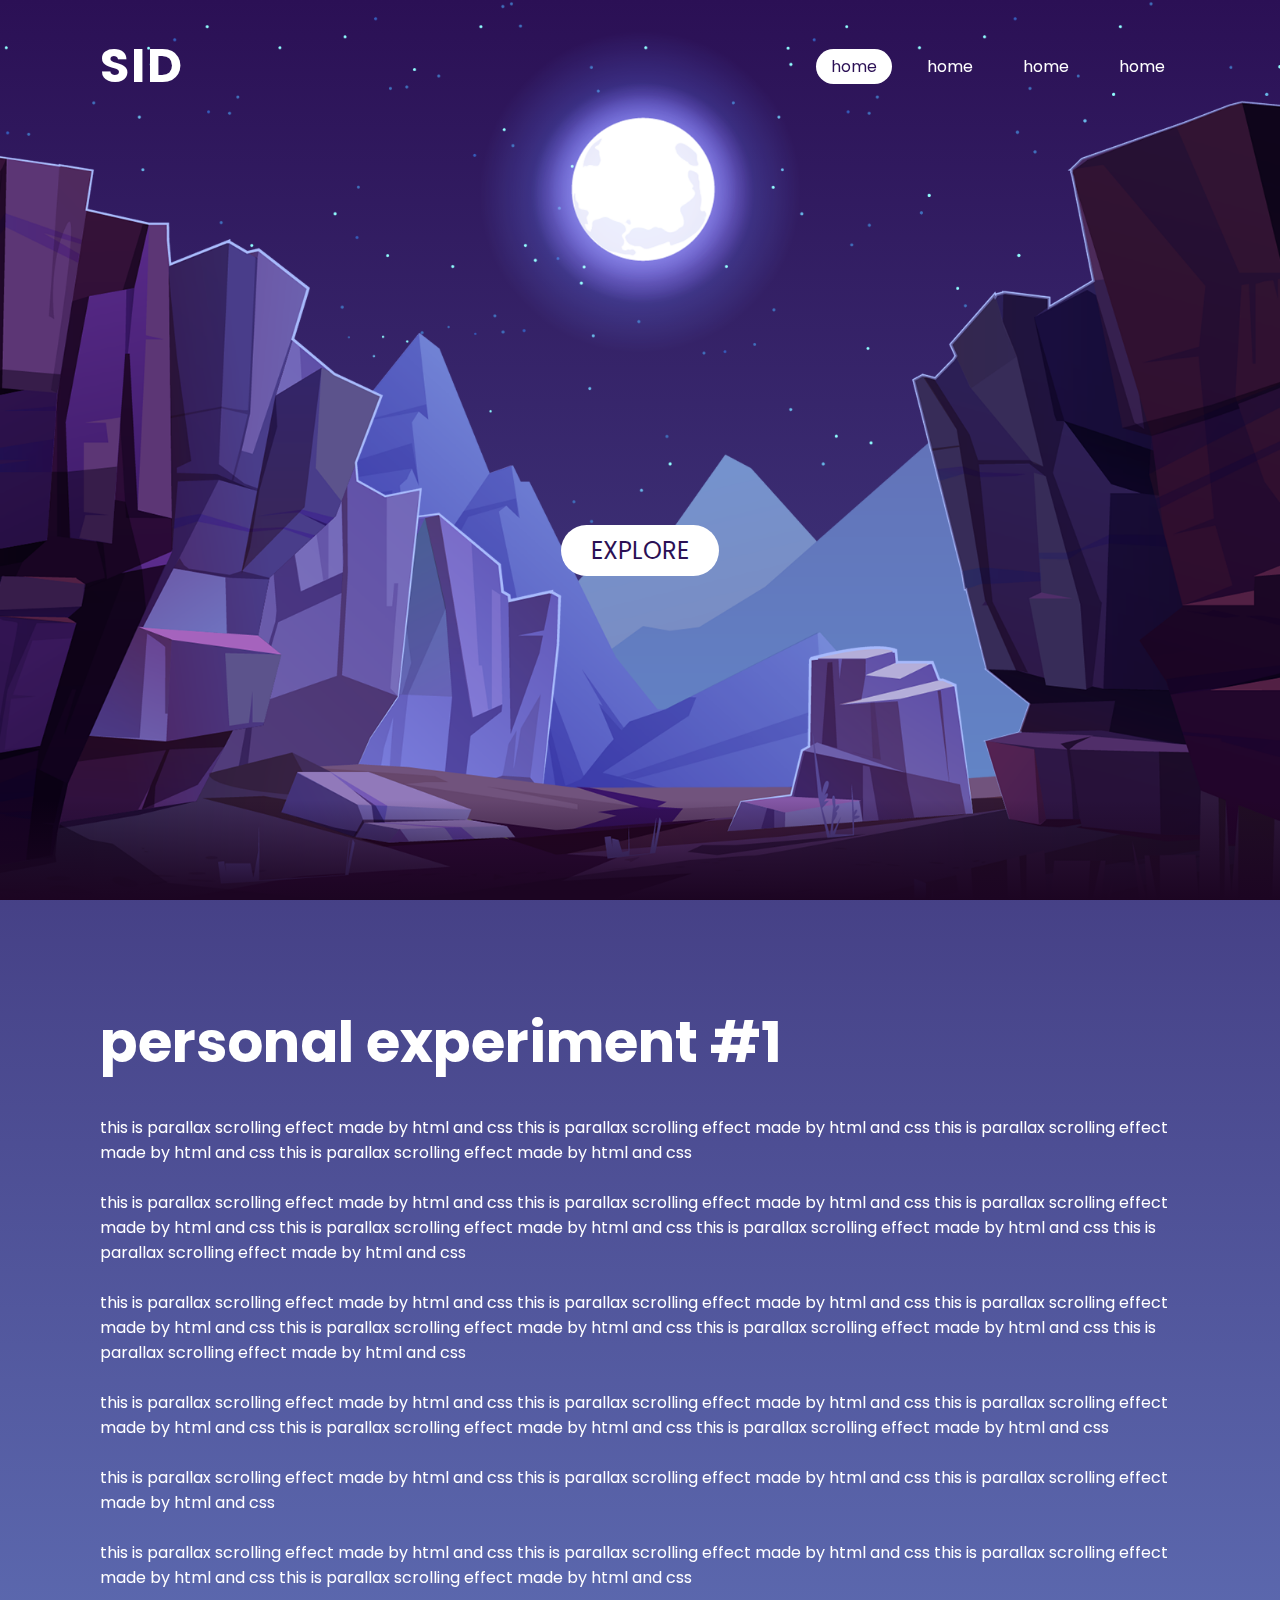
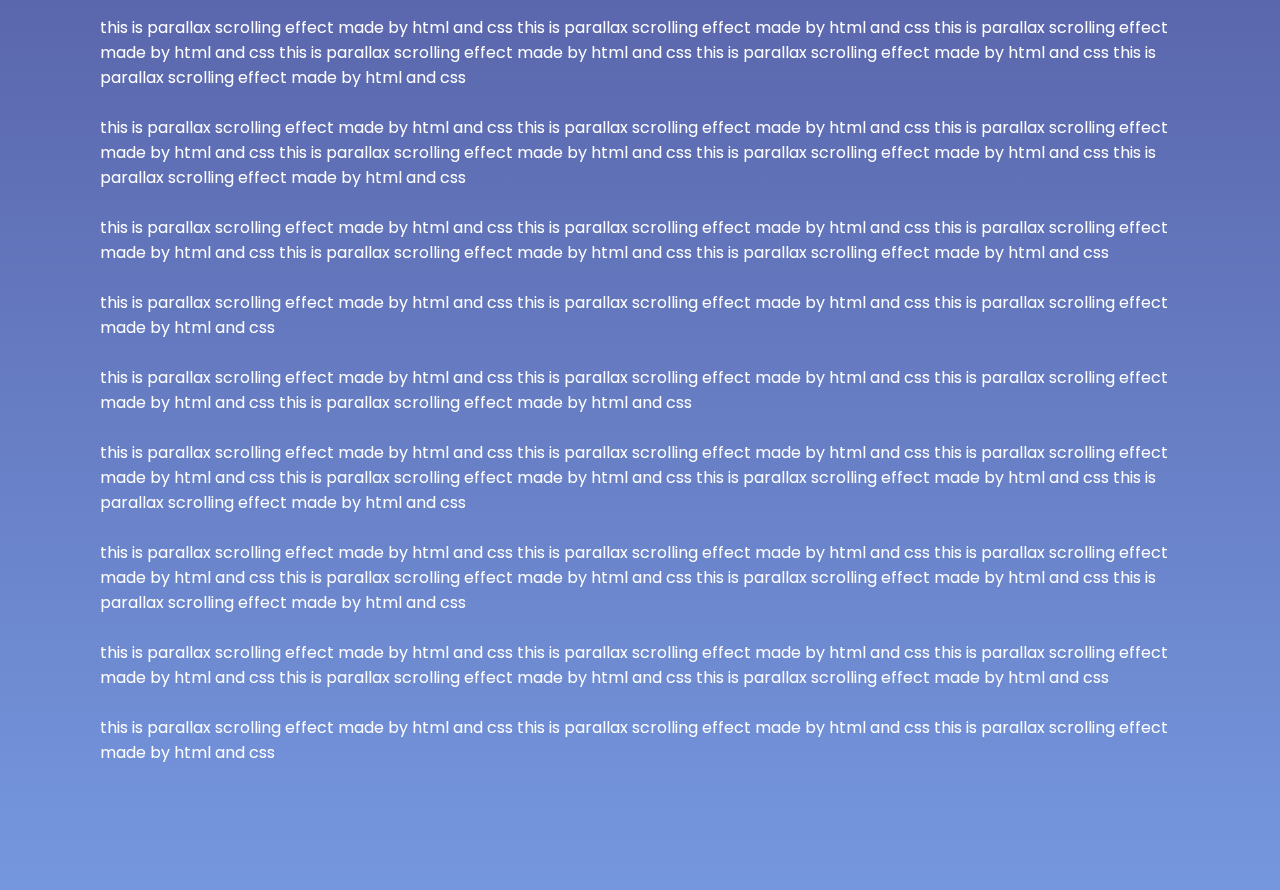
==== index.html @ f33e78ac "Add files via upload" ====
<!DOCTYPE html>
<html>
<head>
	<meta charset="utf-8">
	<meta name="viewport" content="width=device-width, initial-scale=1">
	<title>parallax scrolling website</title>
    <link href='https://fonts.googleapis.com/css?family=Poppins' rel='stylesheet'>
	<link rel="stylesheet" type="text/css" href="style.css">
</head>
<body>

	<header>

		<a href="#" class="logo">SID</a>

	        <ul>
		    
		        <li><a class="active" href="#">home</a></li>
                <li><a href="#">home</a></li>
                <li><a href="#">home</a></li>
                <li><a href="#">home</a></li>
	     
	        </ul>

    </header>

     <section>
     	
     	<img src="stars.png" id="stars">
     	<img src="moon.png" id="moon">

     	<h2 id="text">I AM GODSGRACE</h2>
     	<a href="#sec" id ="btn" class="btn">EXPLORE</a>
     	<img src="mountains_behind.png" id="mountains_behind">
     	<img src="mountains_front.png" id="mountains_front">

     </section>

     <div class="sec" id="sec">
     	<h2>personal experiment #1</h2>
<p>		this is parallax scrolling effect made by html
        and css
        this is parallax scrolling effect made by html and css
        this is parallax scrolling effect made by html and css
        this is parallax scrolling effect made by html and css
        <br><br>
        this is parallax scrolling effect made by html and css
        this is parallax scrolling effect made by html and css
        this is parallax scrolling effect made by html and css
        this is parallax scrolling effect made by html and css
        this is parallax scrolling effect made by html and css
        this is parallax scrolling effect made by html and css
        <br><br>
        this is parallax scrolling effect made by html and css
        this is parallax scrolling effect made by html and css
        this is parallax scrolling effect made by html and css
        this is parallax scrolling effect made by html and css
        this is parallax scrolling effect made by html and css
        this is parallax scrolling effect made by html and css
        <br><br>
        this is parallax scrolling effect made by html and css
        this is parallax scrolling effect made by html and css
        this is parallax scrolling effect made by html and css
        this is parallax scrolling effect made by html and css
        this is parallax scrolling effect made by html and css
        <br><br>
        this is parallax scrolling effect made by html and css
        this is parallax scrolling effect made by html and css
        this is parallax scrolling effect made by html and css
        <br><br>
</p>
<p>		this is parallax scrolling effect made by html
        and css
        this is parallax scrolling effect made by html and css
        this is parallax scrolling effect made by html and css
        this is parallax scrolling effect made by html and css
        <br><br>
        this is parallax scrolling effect made by html and css
        this is parallax scrolling effect made by html and css
        this is parallax scrolling effect made by html and css
        this is parallax scrolling effect made by html and css
        this is parallax scrolling effect made by html and css
        this is parallax scrolling effect made by html and css
        <br><br>
        this is parallax scrolling effect made by html and css
        this is parallax scrolling effect made by html and css
        this is parallax scrolling effect made by html and css
        this is parallax scrolling effect made by html and css
        this is parallax scrolling effect made by html and css
        this is parallax scrolling effect made by html and css
        <br><br>
        this is parallax scrolling effect made by html and css
        this is parallax scrolling effect made by html and css
        this is parallax scrolling effect made by html and css
        this is parallax scrolling effect made by html and css
        this is parallax scrolling effect made by html and css
        <br><br>
        this is parallax scrolling effect made by html and css
        this is parallax scrolling effect made by html and css
        this is parallax scrolling effect made by html and css
        <br><br>
</p>
<p>		this is parallax scrolling effect made by html
        and css
        this is parallax scrolling effect made by html and css
        this is parallax scrolling effect made by html and css
        this is parallax scrolling effect made by html and css
        <br><br>
        this is parallax scrolling effect made by html and css
        this is parallax scrolling effect made by html and css
        this is parallax scrolling effect made by html and css
        this is parallax scrolling effect made by html and css
        this is parallax scrolling effect made by html and css
        this is parallax scrolling effect made by html and css
        <br><br>
        this is parallax scrolling effect made by html and css
        this is parallax scrolling effect made by html and css
        this is parallax scrolling effect made by html and css
        this is parallax scrolling effect made by html and css
        this is parallax scrolling effect made by html and css
        this is parallax scrolling effect made by html and css
        <br><br>
        this is parallax scrolling effect made by html and css
        this is parallax scrolling effect made by html and css
        this is parallax scrolling effect made by html and css
        this is parallax scrolling effect made by html and css
        this is parallax scrolling effect made by html and css
        <br><br>
        this is parallax scrolling effect made by html and css
        this is parallax scrolling effect made by html and css
        this is parallax scrolling effect made by html and css
        <br><br>
</p>


     </div>

     <script type="text/javascript">
     		
     let stars =document.getElementById('stars');
     let moon =document.getElementById('moon');
     let mountains_behind =document.getElementById('mountains_behind');
     let text =document.getElementById('text');
     let btn =document.getElementById('btn');
     let mountains_front =document.getElementById('mountains_front');
     let header=document.querySelector('header')  
        window.addEventListener('scroll',
        function() {
                let value = window.scrollY;
                stars.style.left = value * 0.25+'px';
                moon.style.top = value * 1.05+'px';
                mountains_behind.style.top = value * 0.5+'px';
                mountains_front.style.top = value * 0+'px';

                text.style.marginRight= value * 4 +'px';
                text.style.marginTop= value * 1.5 +'px';
                btn.style.marginTop= value * 1.5 +'px';
                header.style.top = value * .5 +'px';

        })
     </script>
</body>
</html>
---- style.css ----
*{
	margin: 0;
	padding: 0;
	box-sizing: border-box;
	font-family: "poppins",sans-serif;
	scroll-behavior: smooth;

}

body{
	min-height: 100vh;
	overflow-x: hidden;
	background: linear-gradient(#2b1055,#7597de);

}
header{
   
   position:absolute;
   top: 0;
   left: 0;
   width: 100% ;
   padding: 30px 100px;
   display: flex;
   justify-content: space-between;
   align-items: center;
   z-index: 10000;

}

header .logo
{

	color: white;
	font-weight: 700;
	text-decoration: none;
	font-size: 3em;
	text-transform: uppercase;
	letter-spacing: 2px;

}

header ul{
    
    display: flex;
    justify-content: center;
    align-items: center;
  
}

header ul li{

	list-style: none;
	margin-left: 20px;
}

header ul li a{
    
    text-decoration: none;
    padding: 6px 15px;
    color: white;
    border-radius: 20px;
}

header ul li a:hover,header ul li a.active 
{
    
    background: white;
    color: #2b1055;
}
section{

	position: relative;
	width: 100%;
	height: 100vh;
	padding: 100px;
	display: flex;
	justify-content: center;
	align-items: center;
	overflow: hidden;

}

section::before
{

	content: '';
	position: absolute;
	bottom: 0;
	width: 100%;
	height: 100px;
	background: linear-gradient(to top,#1c0522,transparent);
	z-index: 1000;

}

section img{

	position: absolute;	
	top: 0;
	left: 0;
	width: 100%;
	height: 100%;
	object-fit: cover;
	pointer-events: none;
}
section img#moon{
 mix-blend-mode: screen;      

}
section img#mountains_front{

	z-index: 10;
}
#text {

	position: absolute;
	right: -500px;
	color: white;
	white-space: nowrap;
	font-size: 7.5vw;
	z-index: 9;

}
#btn {
    
    text-decoration: none;
    display: inline-block;
    padding: 8px 30px;
    border-radius: 40px;
    background: white;
    color: #2b1055;
    font-size: 1.5em;
    z-index: 9;
    transform: translateY(100px);
    
}

/*.btn:hover{

	 background: white;
    color: #2b1055;  

 }*/

.sec {

	position: relative;
	padding: 100px;
	background: #1c05c;
           /*	#1c0522;*/

}
.sec h2{

	font-size: 3.5em;
	margin-bottom: 30px;
	color: white;

}
.sec p{

	font-size: 1em;
	color: white;
	
}
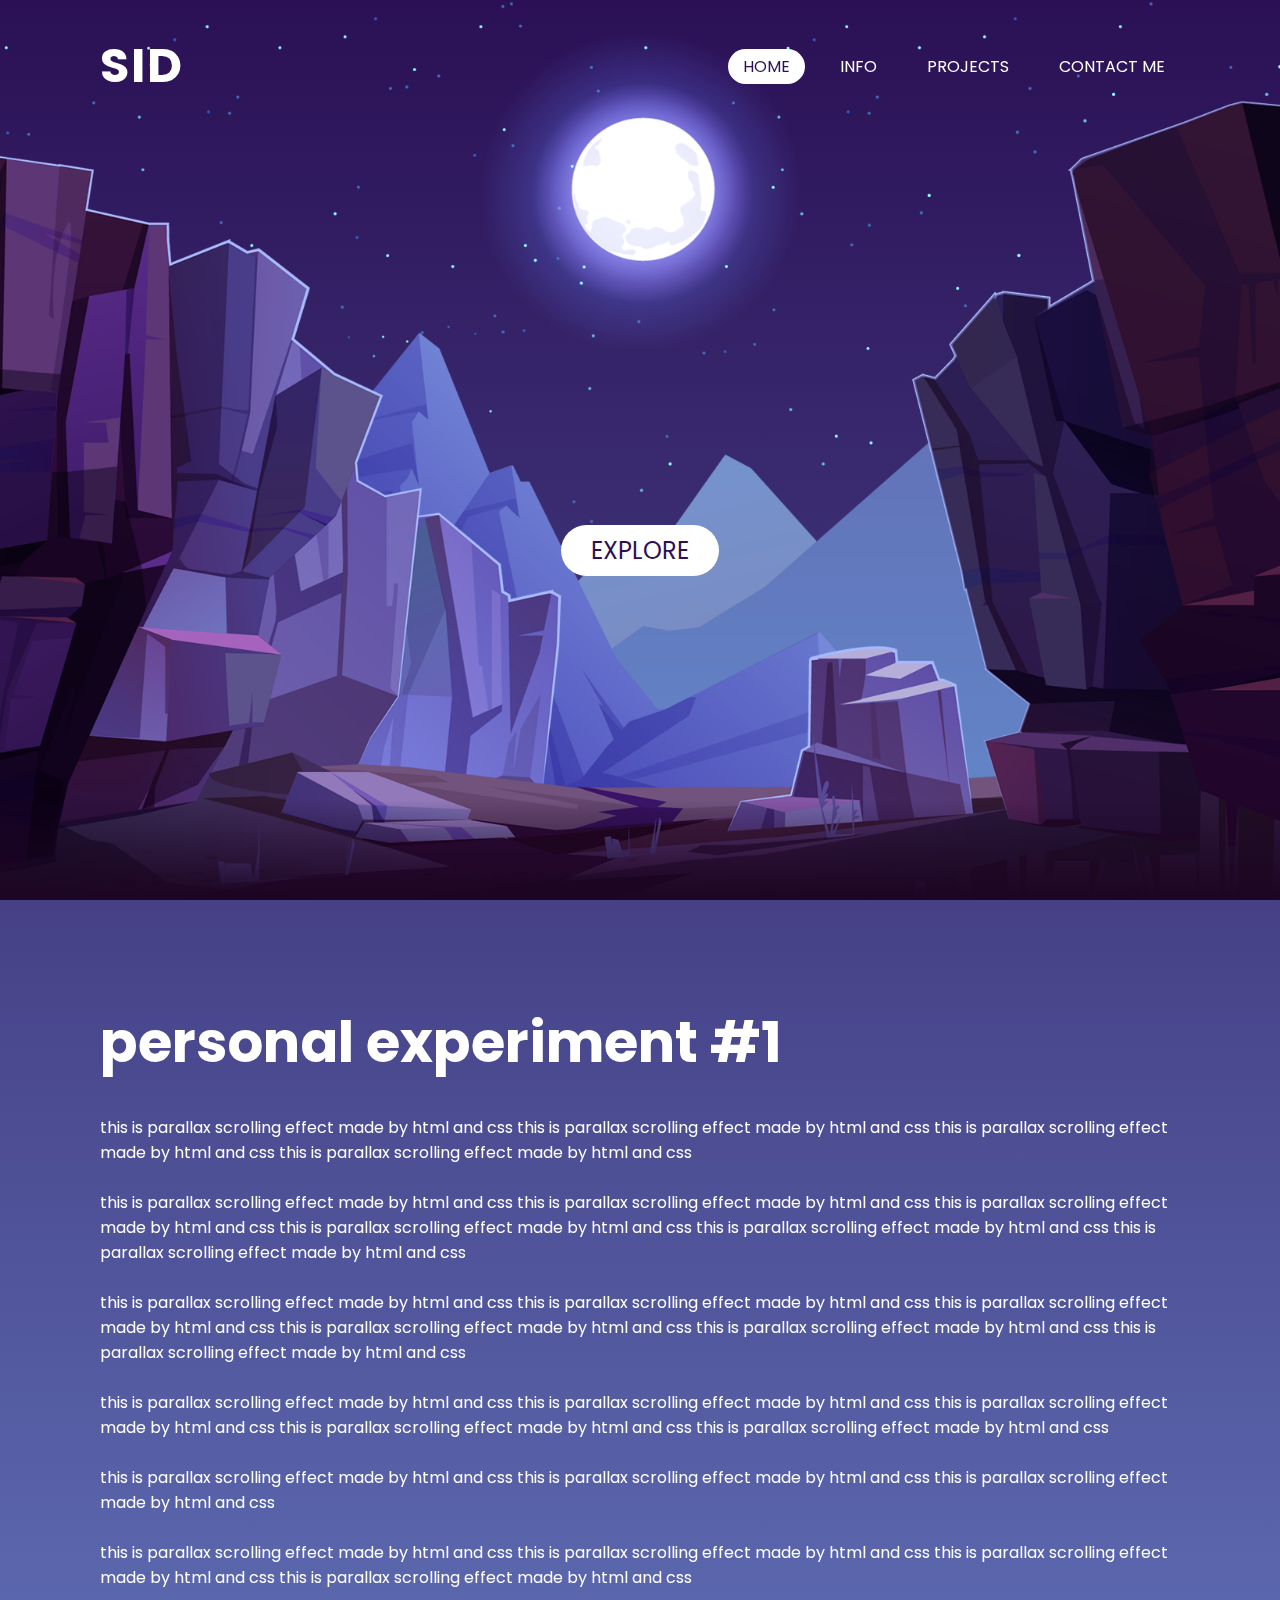
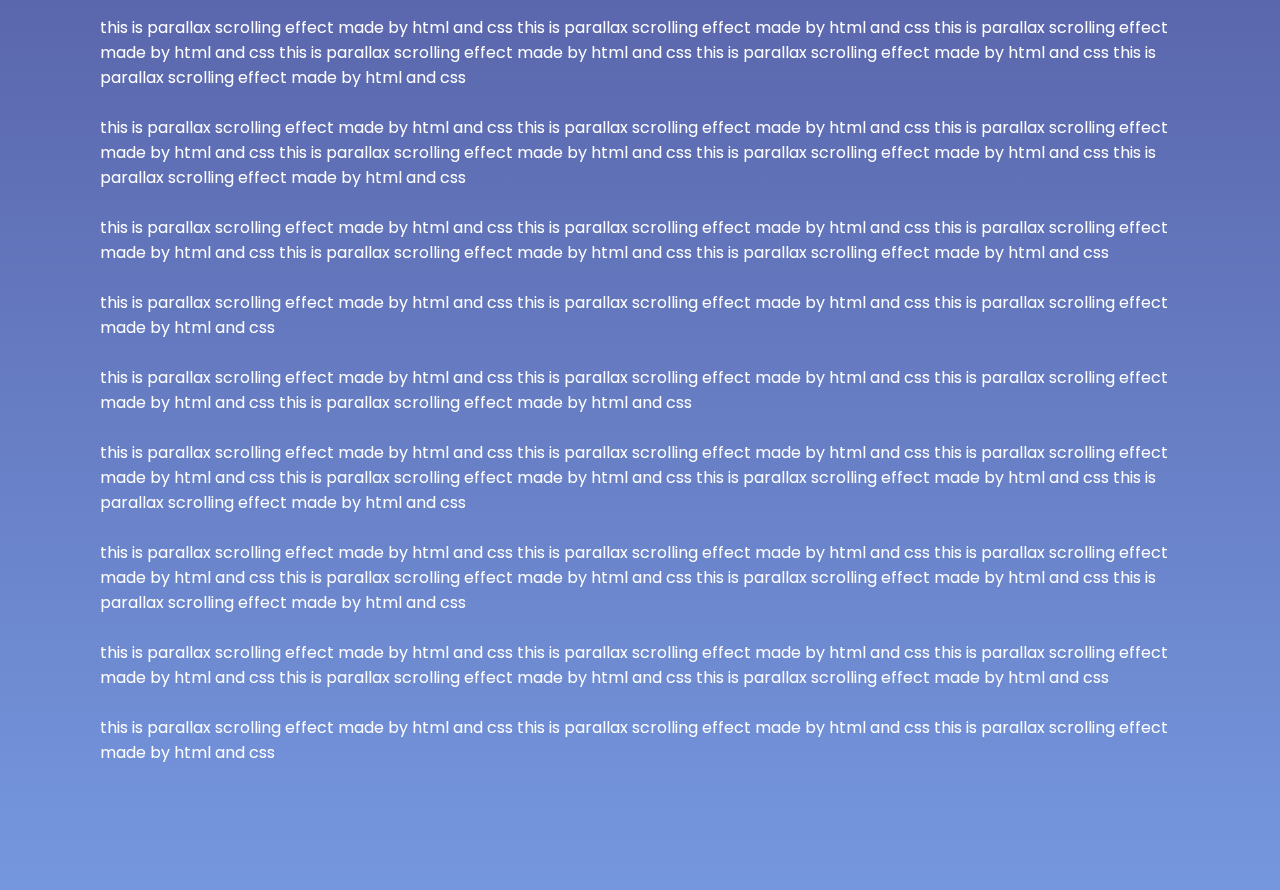
==== commit 7e4d8db3: "linked og.html to home button of parallax" ====
--- a/index.html
+++ b/index.html
@@ -15,10 +15,10 @@
 
 	        <ul>
 		    
-		        <li><a class="active" href="#">home</a></li>
-                <li><a href="#">home</a></li>
-                <li><a href="#">home</a></li>
-                <li><a href="#">home</a></li>
+	        <li><a class="active" href="og.html">HOME</a></li>
+                <li><a href="#">INFO</a></li>
+                <li><a href="#">PROJECTS</a></li>
+                <li><a href="#">CONTACT ME</a></li>
 	     
 	        </ul>
 
@@ -160,4 +160,4 @@
         })
      </script>
 </body>
-</html>+</html>
